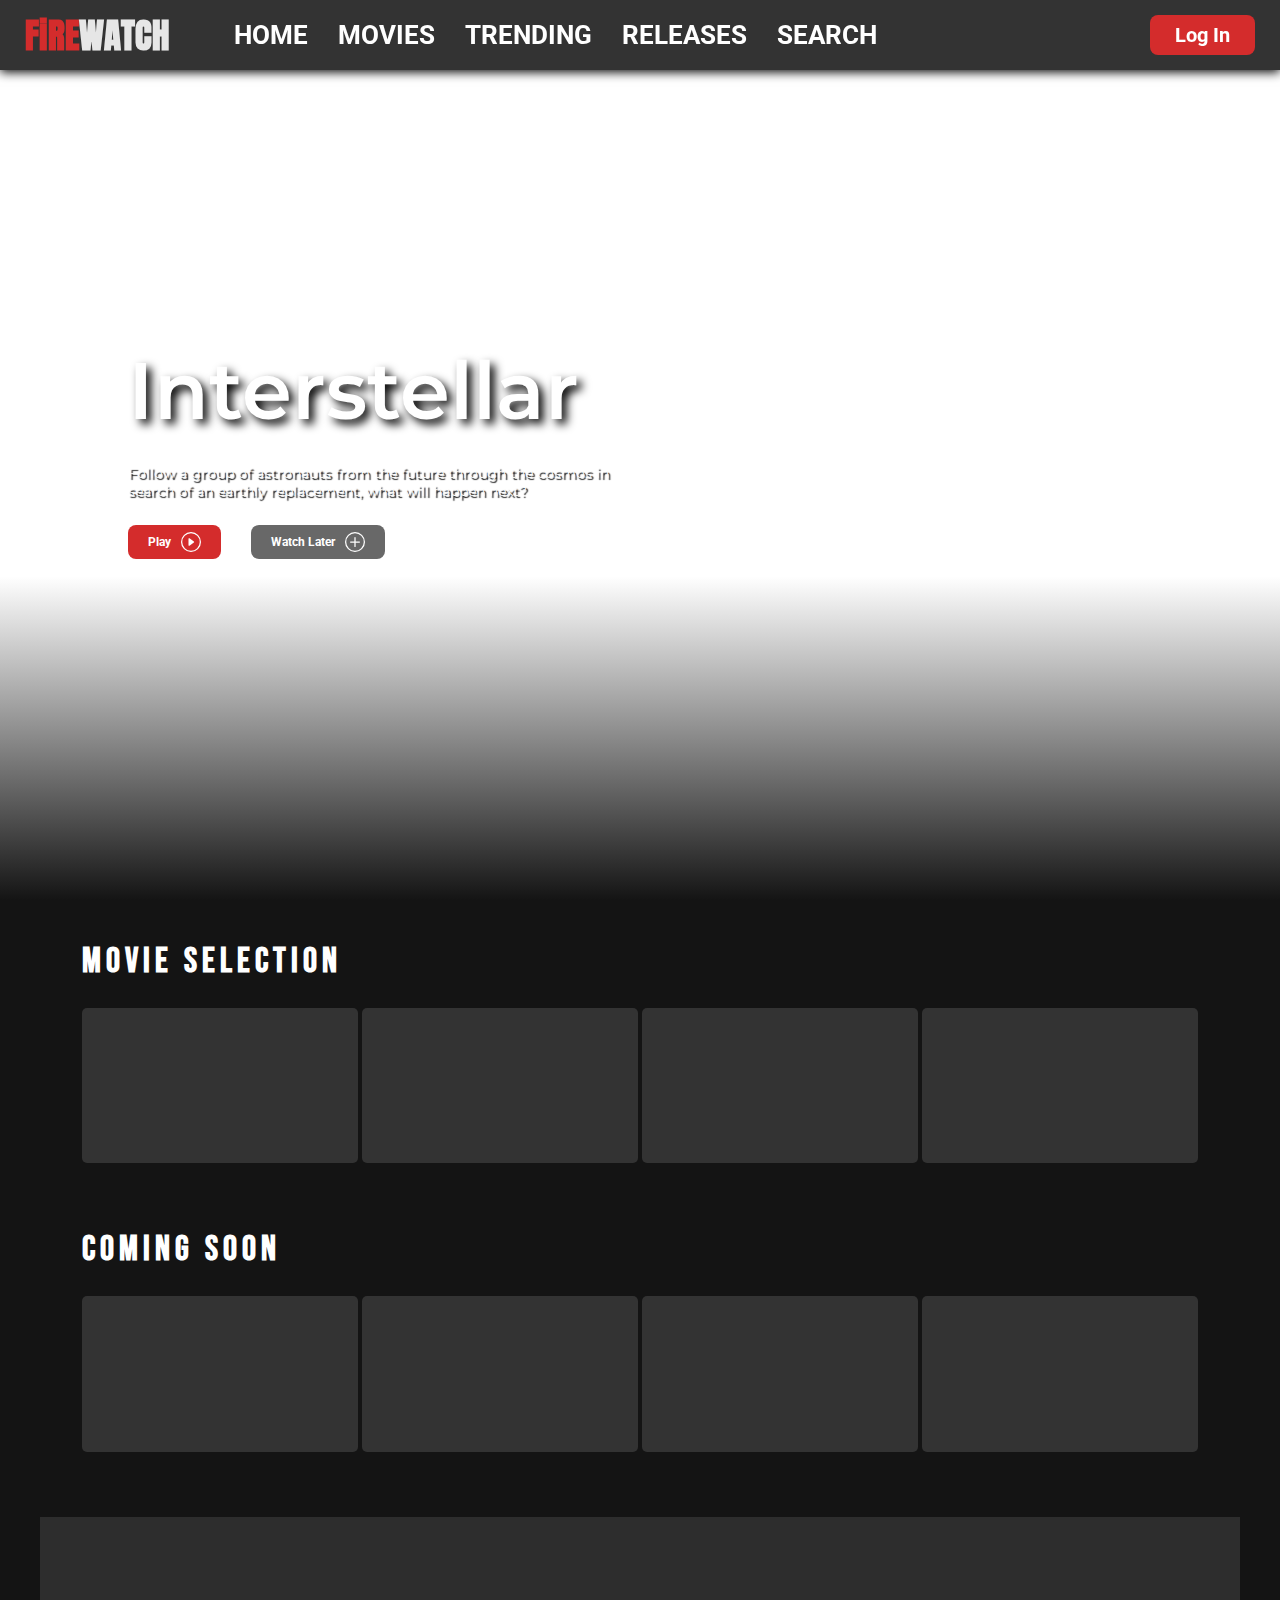
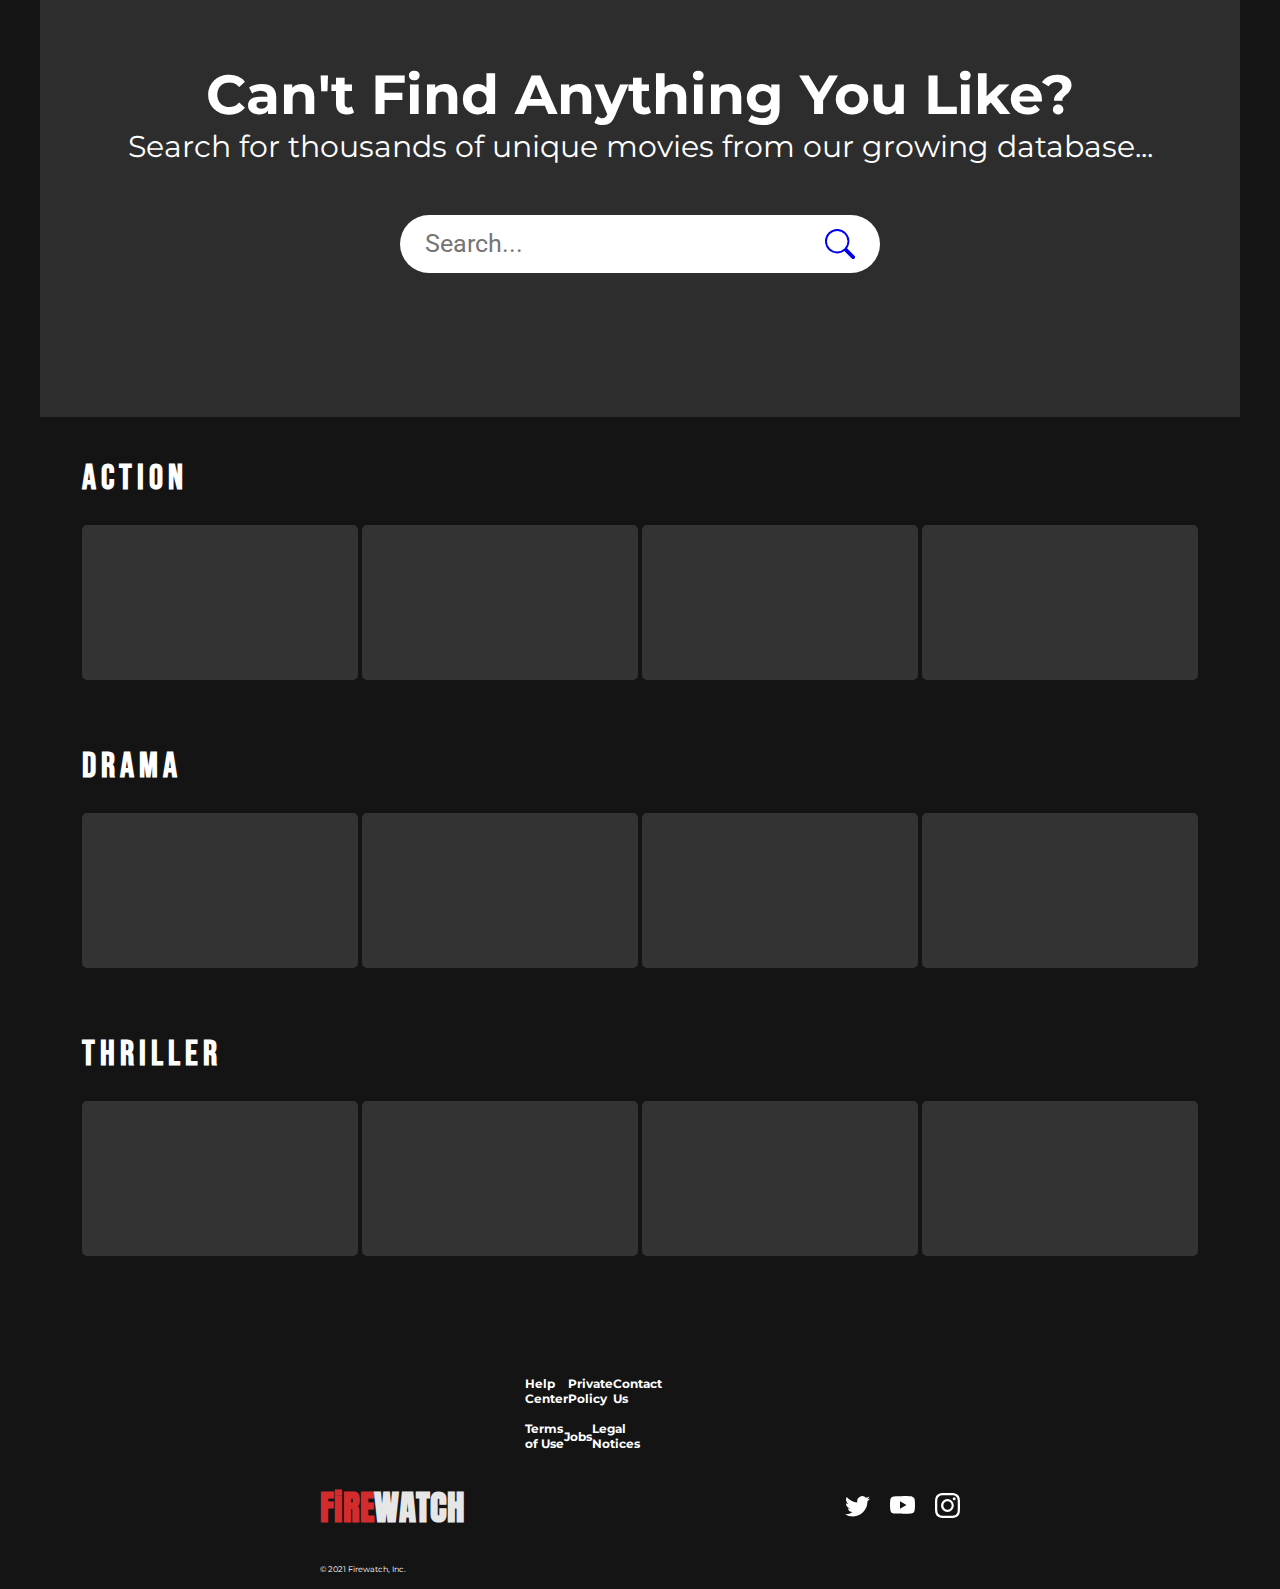
==== index.html @ 59355acb "Add files via upload" ====
<!DOCTYPE html>
<html lang="en">
<head>
    <meta charset="UTF-8">
    <meta name="viewport" content="width=device-width, initial-scale=1.0">
    <title>Document</title>
    <link rel="stylesheet" href="style.css">
    
    
</head>
<body onload="AddCarouselButtons(); CheckSizeAttributes(); AddCards(); MakeJumbotron(); CheckCards(); ResizeHeader();" onscroll="ScrollFunction();" onresize="CheckSizeAttributes(); CheckCards(); MakeJumbotron(); ResizeHeader();">
    <div class="content">
        <div class="header">
            <div class="brand">
                <h1 class="red">FiRE</h1>
                <h1 class="white">WATCH</h1>
            </div>
            <div class="main-nav">
                <a href="/" class="button-container">
                    <h2>HOME</h2>
                </a>
                <a onclick="SmoothScroll('movies');" class="button-container">
                    <h2>MOVIES</h2>
                </a>
                <a onclick="SmoothScroll('trending');" class="button-container">
                    <h2>TRENDING</h2>
                </a>
                <a onclick="SmoothScroll('releases');" class="button-container">
                    <h2>RELEASES</h2>
                </a>
                <a onclick="SmoothScroll('search');" class="button-container">
                    <h2>SEARCH</h2>
                </a>
            </div>
            <div class="right-nav">
                <div class="button-container login">
                    <a href="login.html">
                        <h2>Log In</h2>
                    
                </div>
            </div>
        </div>
        <div class="top">
            <div class="image-container">
                <div class="left-side">
                    <h1>Interstellar</h1>
                    <p>Follow a group of astronauts from the future through the cosmos in search of an earthly replacement, what will happen next?</p>
                    <div class="button-section">
                        <div class="watch">
                            <h3>Play</h3>
                            <svg fill="currentColor" viewBox="0 0 16 16">
                                <path d="M8 15A7 7 0 1 1 8 1a7 7 0 0 1 0 14zm0 1A8 8 0 1 0 8 0a8 8 0 0 0 0 16z" />
                                <path d="M6.271 5.055a.5.5 0 0 1 .52.038l3.5 2.5a.5.5 0 0 1 0 .814l-3.5 2.5A.5.5 0 0 1 6 10.5v-5a.5.5 0 0 1 .271-.445z" />
                            </svg>
                        </div>
                        <div class="queue" onclick="ToggleWatchLater('Interstellar');">
                            <h3>Watch Later</h3>
                            <svg fill="currentColor" viewBox="0 0 16 16">
                                <path d="M8 15A7 7 0 1 1 8 1a7 7 0 0 1 0 14zm0 1A8 8 0 1 0 8 0a8 8 0 0 0 0 16z" />
                                <path d="M8 4a.5.5 0 0 1 .5.5v3h3a.5.5 0 0 1 0 1h-3v3a.5.5 0 0 1-1 0v-3h-3a.5.5 0 0 1 0-1h3v-3A.5.5 0 0 1 8 4z" />
                            </svg>
                        </div>
                    </div>
                </div>
            </div>
        </div>
        <div class="mid">
            <div class="content-area" id="trending">
                <h2 class="content-title">MOVIE SELECTION</h2>
                <div class="card-carousel">

                </div>
            </div>
            <div class="content-area" id="releases">
                <h2 class="content-title">COMING SOON</h2>
                <div class="card-carousel">

                </div>
            </div>
            <div class="search-area" id="search">
                <div class="search-area-content">
                    <h2>Can't Find Anything You Like?</h2>
                    <p>Search for thousands of unique movies from our growing database...</p>
                    <div class="input-area">
                        <input type="text" placeholder="Search..." />
                        <svg fill="currentColor" viewBox="0 0 16 16">
                            <path d="M11.742 10.344a6.5 6.5 0 1 0-1.397 1.398h-.001c.03.04.062.078.098.115l3.85 3.85a1 1 0 0 0 1.415-1.414l-3.85-3.85a1.007 1.007 0 0 0-.115-.1zM12 6.5a5.5 5.5 0 1 1-11 0 5.5 5.5 0 0 1 11 0z" />
                        </svg>
                    </div>
                </div>
            </div>
            <div class="content-area" id="movies">
                <h2 class="content-title">ACTION</h2>
                <div class="card-carousel">

                </div>
            </div>
            <div class="content-area">
                <h2 class="content-title">DRAMA</h2>
                <div class="card-carousel">

                </div>
            </div>
            <div class="content-area">
                <h2 class="content-title">THRILLER</h2>
                <div class="card-carousel">

                </div>
            </div>
        </div>
        <div class="bottom">
            <div class="btn-row">
                <h4>Help Center</h4>
                <h4>Private Policy</h4>
                <h4>Contact Us</h4>
            </div>
            <div class="btn-row">
                <h4>Terms of Use</h4>
                <h4>Jobs</h4>
                <h4>Legal Notices</h4>
            </div>
            <div class="btn-row">
                <div class="brand">
                    <h1 class="red">FiRE</h1>
                    <h1 class="white">WATCH</h1>
                </div>
                <div class="socials">
                    <a href=""><svg fill="currentColor" viewBox="0 0 16 16">
                            <path d="M5.026 15c6.038 0 9.341-5.003 9.341-9.334 0-.14 0-.282-.006-.422A6.685 6.685 0 0 0 16 3.542a6.658 6.658 0 0 1-1.889.518 3.301 3.301 0 0 0 1.447-1.817 6.533 6.533 0 0 1-2.087.793A3.286 3.286 0 0 0 7.875 6.03a9.325 9.325 0 0 1-6.767-3.429 3.289 3.289 0 0 0 1.018 4.382A3.323 3.323 0 0 1 .64 6.575v.045a3.288 3.288 0 0 0 2.632 3.218 3.203 3.203 0 0 1-.865.115 3.23 3.23 0 0 1-.614-.057 3.283 3.283 0 0 0 3.067 2.277A6.588 6.588 0 0 1 .78 13.58a6.32 6.32 0 0 1-.78-.045A9.344 9.344 0 0 0 5.026 15z" />
                        </svg></a>
                    <a href="">
                        <svg fill="currentColor" viewBox="0 0 16 16">
                            <path d="M8.051 1.999h.089c.822.003 4.987.033 6.11.335a2.01 2.01 0 0 1 1.415 1.42c.101.38.172.883.22 1.402l.01.104.022.26.008.104c.065.914.073 1.77.074 1.957v.075c-.001.194-.01 1.108-.082 2.06l-.008.105-.009.104c-.05.572-.124 1.14-.235 1.558a2.007 2.007 0 0 1-1.415 1.42c-1.16.312-5.569.334-6.18.335h-.142c-.309 0-1.587-.006-2.927-.052l-.17-.006-.087-.004-.171-.007-.171-.007c-1.11-.049-2.167-.128-2.654-.26a2.007 2.007 0 0 1-1.415-1.419c-.111-.417-.185-.986-.235-1.558L.09 9.82l-.008-.104A31.4 31.4 0 0 1 0 7.68v-.123c.002-.215.01-.958.064-1.778l.007-.103.003-.052.008-.104.022-.26.01-.104c.048-.519.119-1.023.22-1.402a2.007 2.007 0 0 1 1.415-1.42c.487-.13 1.544-.21 2.654-.26l.17-.007.172-.006.086-.003.171-.007A99.788 99.788 0 0 1 7.858 2h.193zM6.4 5.209v4.818l4.157-2.408L6.4 5.209z" />
                        </svg>
                    </a>
                    <a href="">
                        <svg fill="currentColor" viewBox="0 0 16 16">
                            <path d="M8 0C5.829 0 5.556.01 4.703.048 3.85.088 3.269.222 2.76.42a3.917 3.917 0 0 0-1.417.923A3.927 3.927 0 0 0 .42 2.76C.222 3.268.087 3.85.048 4.7.01 5.555 0 5.827 0 8.001c0 2.172.01 2.444.048 3.297.04.852.174 1.433.372 1.942.205.526.478.972.923 1.417.444.445.89.719 1.416.923.51.198 1.09.333 1.942.372C5.555 15.99 5.827 16 8 16s2.444-.01 3.298-.048c.851-.04 1.434-.174 1.943-.372a3.916 3.916 0 0 0 1.416-.923c.445-.445.718-.891.923-1.417.197-.509.332-1.09.372-1.942C15.99 10.445 16 10.173 16 8s-.01-2.445-.048-3.299c-.04-.851-.175-1.433-.372-1.941a3.926 3.926 0 0 0-.923-1.417A3.911 3.911 0 0 0 13.24.42c-.51-.198-1.092-.333-1.943-.372C10.443.01 10.172 0 7.998 0h.003zm-.717 1.442h.718c2.136 0 2.389.007 3.232.046.78.035 1.204.166 1.486.275.373.145.64.319.92.599.28.28.453.546.598.92.11.281.24.705.275 1.485.039.843.047 1.096.047 3.231s-.008 2.389-.047 3.232c-.035.78-.166 1.203-.275 1.485a2.47 2.47 0 0 1-.599.919c-.28.28-.546.453-.92.598-.28.11-.704.24-1.485.276-.843.038-1.096.047-3.232.047s-2.39-.009-3.233-.047c-.78-.036-1.203-.166-1.485-.276a2.478 2.478 0 0 1-.92-.598 2.48 2.48 0 0 1-.6-.92c-.109-.281-.24-.705-.275-1.485-.038-.843-.046-1.096-.046-3.233 0-2.136.008-2.388.046-3.231.036-.78.166-1.204.276-1.486.145-.373.319-.64.599-.92.28-.28.546-.453.92-.598.282-.11.705-.24 1.485-.276.738-.034 1.024-.044 2.515-.045v.002zm4.988 1.328a.96.96 0 1 0 0 1.92.96.96 0 0 0 0-1.92zm-4.27 1.122a4.109 4.109 0 1 0 0 8.217 4.109 4.109 0 0 0 0-8.217zm0 1.441a2.667 2.667 0 1 1 0 5.334 2.667 2.667 0 0 1 0-5.334z" />
                        </svg>
                    </a>
                </div>
            </div>
            <div class="btn-row">
                <p>© 2021 Firewatch, Inc.</p>
            </div>
        </div>
    </div>

    <div class="watch-later-modal">
        <h3>Added <a href="#" class="movie"></a> to your <a href="#" class="playlist">WATCH LATER</a> playlist!</h3>
        <div class="side-buttons">
            <svg fill="currentColor" viewBox="0 0 16 16" onclick="alert('Removed item from the Watch Later playlist'); ToggleWatchLater('', false);">
                <path fill-rule="evenodd" d="M8 3a5 5 0 1 1-4.546 2.914.5.5 0 0 0-.908-.417A6 6 0 1 0 8 2v1z" />
                <path d="M8 4.466V.534a.25.25 0 0 0-.41-.192L5.23 2.308a.25.25 0 0 0 0 .384l2.36 1.966A.25.25 0 0 0 8 4.466z" />
            </svg>
            <svg fill="currentColor" viewBox="0 0 16 16" onclick="ToggleWatchLater('', false);">
                <path d="M4.646 4.646a.5.5 0 0 1 .708 0L8 7.293l2.646-2.647a.5.5 0 0 1 .708.708L8.707 8l2.647 2.646a.5.5 0 0 1-.708.708L8 8.707l-2.646 2.647a.5.5 0 0 1-.708-.708L7.293 8 4.646 5.354a.5.5 0 0 1 0-.708z" />
            </svg>

        </div>
    </div>
    <script src="app.js"></script>
</body>
</html>
---- style.css ----
@import url("https://fonts.googleapis.com/css2?family=Montserrat:wght@200;400;600&family=Roboto&display=swap");
@import url("https://fonts.googleapis.com/css2?family=Anton&family=Bebas+Neue&display=swap");

:root {
    --blue: rgba(35, 73, 189, 1);
    --blue-selected: rgba(30, 73, 210, 0.8);
    --grey: rgba(104, 104, 104, 1);
    --grey-selected: rgb(162, 159, 159);
    --red: rgba(212, 44, 44, 1);
    --red-selected: rgba(170, 35, 35, 0.9);
    --card-scale: 5;
}

html,
body {
    margin: 0;
    padding: 0;
    width: 100%;
}

h1,
h3,
h2,
h5,
h4,
p {
    margin: 0px;
}

a {
    text-decoration: none;
}

.content {
    margin: 0;
    padding: 0;
    width: 100%;
    height: 100%;
    display: flex;
    flex-direction: column;
    overflow-y: auto;
}

.red {
    color: var(--red);
}

.white {
    color: rgba(230, 230, 230, 1);
}

/* HEADER */
.header {
    width: 100%;
    position: fixed;
    height: 70px;
    background-color: transparent;
    display: flex;
    align-items: center;
    z-index: 10;
    transition: background-color 0.3s;
}

.header-change {
    flex-direction: column;
    justify-content: center;
}

.header-top {
    display: flex;
    align-items: center;
    width: 100%;
}

.header-bottom {
    display: flex;
    align-items: center;
    flex-direction: column;
    width: 100%;
}

.header-bottom .main-nav {
    flex-direction: column;
    margin-left: 0px;
    margin-bottom: 20px;
}

.header-bottom .main-nav h3 {
    margin-bottom: 10px;
}

.header-bottom .right-nav {
    margin: 0 auto !important;
}

.header:hover {
    background-color: rgba(51, 51, 51, 1);
    box-shadow: 0px 2px 10px black;
    transition: background-color 0.3s;
}

.header-active {
    background-color: rgba(51, 51, 51, 1);
    box-shadow: 0px 2px 10px black;
    transition: background-color 0.3s;
}

.header .brand {
    margin-left: 25px;
    display: flex;
}

.header .brand h1 {
    font-family: "Anton", sans-serif;
    font-size: 35px;
}

.main-nav {
    height: 100%;
    display: flex;
    align-items: center;
    margin-left: 50px;
}

.main-nav .button-container {
    height: calc(100% - 10px);
    margin-top: 5px;
    padding: 0px 15px;
    display: flex;
    align-items: center;
    justify-content: center;
    border-bottom: 5px solid transparent;
    border-bottom-color: transparent;
    transition: border-bottom-color 0.3s;
}

.main-nav .button-container:hover {
    cursor: pointer;
    border-bottom-color: var(--red);
    transition: border-bottom-color 0.3s;
}

.main-nav .button-container h2 {
    font-family: "Roboto", sans-serif;
    font-size: 26px;
    color: white;
}

.header .right-nav {
    margin-left: auto;
    display: flex;
    align-items: center;
    margin-right: 25px;
}

.right-nav .button-container {
    display: flex;
    justify-content: center;
    align-items: center;
    padding: 8px 25px;
    border-radius: 8px;
}

.login {
    background-color: var(--red);
}

.login:hover {
    background-color: var(--red-selected);
    cursor: pointer;
}

.right-nav .button-container h2 {
    font-family: "Roboto", sans-serif;
    font-size: 20px;
    color: white;
}

.hamburger {
    margin-left: auto;
    margin-right: 25px;
}

.hamburger:hover svg {
    cursor: pointer;
    background-color: rgba(255, 255, 255, 0.8);
}

.hamburger svg {
    width: 30px;
    height: 30px;
    min-width: 30px;
    padding: 8px;
    border-radius: 12px;
    background-color: white;
    color: black;
}
/* END HEADER */

/* TOP SECTION */
.top {
    width: 100%;
    min-height: 250px;
    display: flex;
    align-items: center;
    background-image: url("//external-content.duckduckgo.com/iu/?u=https%3A%2F%2Fhdwallpaperim.com%2Fwp-content%2Fuploads%2F2017%2F08%2F24%2F107270-Interstellar_movie.jpg&f=1&nofb=1");
    background-repeat: no-repeat;
    background-size: cover;
}

.top .image-container {
    width: 100%;
    height: 100%;
    display: flex;
    align-items: center;
    background: rgb(20, 20, 20);
    background: linear-gradient(
        0deg,
        rgba(20, 20, 20, 1) 0%,
        rgba(255, 255, 255, 0) 36%
    );
}

@-webkit-keyframes fadeIn {
    0% {
        opacity: 0;
    }
    100% {
        opacity: 1;
    }
}

@keyframes fadeIn {
    0% {
        opacity: 0;
    }
    100% {
        opacity: 1;
    }
}

@-webkit-keyframes fadeOut {
    0% {
        opacity: 1;
    }
    100% {
        opacity: 0;
    }
}

@keyframes fadeOut {
    0% {
        opacity: 1;
    }
    100% {
        opacity: 0;
    }
}

.fadeIn {
    -webkit-animation-name: fadeIn;
    animation-name: fadeIn;
}

.fadeOut {
    -webkit-animation-name: fadeOut;
    animation-name: fadeOut;
}

.top .left-side {
    width: 40%;
    height: 80%;
    padding-left: 10%;
    display: flex;
    flex-direction: column;
    justify-content: center;
}

.top h1 {
    margin: 0px;
    font-family: "Montserrat", sans-serif;
    font-weight: 600;
    font-size: 95px;
    color: white;
    text-shadow: 5px 5px 10px black;
}

.top p {
    margin: 0px;
    font-family: "Montserrat", sans-serif;
    font-weight: 400;
    font-size: 20px;
    color: white;
    text-shadow: 2px 2px 1px black;
    padding: 25px 0px;
}

.top h3 {
    display: flex;
    align-items: center;
}

.button-section {
    width: 100%;
    display: flex;
    font-family: "Roboto", sans-serif;
}

.button-section svg {
    width: 25px;
    height: 25px;
    min-width: 25px;
    padding-left: 10px;
}

.top .watch,
.top .queue {
    padding: 10px 25px;
    border-radius: 8px;
}

.watch {
    color: white;
    display: flex;
    background-color: var(--red);
}

.queue {
    color: white;
    display: flex;
    background-color: var(--grey);
    margin-left: 30px;
}

.watch:hover {
    background-color: var(--red-selected);
    cursor: pointer;
}

.queue:hover {
    background-color: var(--grey-selected);
    cursor: pointer;
}
/* END TOP SECTION*/

/* MID SECTION */
.mid {
    display: flex;
    flex-direction: column;
    background-color: #141414;
    padding: 40px;
}

.mid .content-area {
    width: 100%;
    display: flex;
    flex-direction: column;
    margin-bottom: 40px;
}

.content-area .content-title {
    font-family: "Bebas Neue", cursive;
    color: white;
    font-size: 35px;
    letter-spacing: 5px;
    padding-left: 40px;
}

.card-carousel {
    width: 100%;
    margin: 25px 0px;
    display: flex;
}

.card-carousel:hover svg {
    color: white;
    transition: color 0.3s;
}

.carousel-btn {
    display: flex;
    align-items: center;
    justify-content: center;
    color: white;
}

.carousel-btn svg {
    width: 40px;
    height: 40px;
    color: transparent;
    transition: color 0.3s;
}

.carousel-btn svg:hover {
    color: lightgrey;
    cursor: pointer;
}

.card {
    background-size: cover;
    transform: scale(1);
    transition: transform 0.2s;
    border-radius: 5px;
}

.card h4 {
    font-family: "Roboto", sans-serif;
    font-size: 20px;
    color: white;
    text-shadow: 1px 1px 3px black;
}

.card p {
    font-family: "Roboto", sans-serif;
    font-size: 14px;
    color: white;
    text-shadow: 1px 1px 1px black;
    text-overflow: ellipsis;
}

.card h3 {
    font-family: "Roboto", sans-serif;
    font-size: 14px;
    color: white;
}

.card svg {
    width: 25px;
    height: 25px;
    min-width: 25px;
}

.card:hover {
    transform: scale(1.3);
    transition: transform 0.5s;
    z-index: 1;
}

.movie-desc {
    position: fixed;
    left: 0;
    top: 0;
    width: 100%;
    height: calc(100% - 100px);
    background-color: rgba(0, 0, 0, 0.5);
    display: flex;
    vertical-align: center;
    justify-content: center;
    z-index: 10;

    padding: 50px 0px;
}

.modal-content {
    width: 100%;
    max-width: 1000px;
    height: auto;
    display: flex;
    flex-direction: column;
    background-color: rgba(51, 51, 51, 1);
}

.desc-image {
    width: 100%;
    background-repeat: no-repeat;
    background-size: cover;
}

.desc-image div {
    width: 100%;
    height: 100%;
    background: rgb(51, 51, 51);
    background: linear-gradient(
        0deg,
        rgba(51, 51, 51, 1) 0%,
        rgba(255, 255, 255, 0) 36%
    );
}

.close-btn {
    background-color: #333;
    border-radius: 50px;
    position: relative;
    z-index: 11;
}

.close-btn svg {
    position: absolute;
    top: 0px;
    right: 0px;
    margin-top: 15px;
    margin-right: 15px;
    width: 30px;
    min-width: 30px;
    height: 30px;
    min-height: 30px;
    padding: 8px;
    border-radius: 50px;
    background-color: #333;
    color: white;
    cursor: pointer;
}

.close-btn svg:hover {
    transform: scale(1.15);
}

.desc-top {
    display: flex;
    flex-direction: column;
    width: calc(100% - 50px);
    padding: 0px 25px;
    margin-top: 25px;
}

.desc-top h1 {
    font-family: "Bebas Neue", cursive;
    font-size: 50px;
    color: white;
    border-bottom: 5px solid var(--red);
}

.desc-top .button-selection {
    display: flex;
    width: 100%;
    margin-top: 15px;
}

.desc-top .button-selection div {
    padding: 10px 25px;
}

.desc-top h3 {
    font-family: "Roboto", sans-serif;
}

.desc-top svg {
    width: 25px;
    height: 25px;
    margin-left: 15px;
}

.desc-mid {
    width: calc(100% - 50px);
    margin-top: 50px;
    padding: 0px 25px;
}

.desc-mid p {
    font-size: 30px;
    font-family: "Roboto", sans-serif;
    color: white;
}

.desc-bottom {
    width: 100%;
    display: flex;
    flex-direction: column;
    width: calc(100% - 50px);
    margin-top: 50px;
    padding: 0px 25px;
}

.desc-bottom .cast {
    width: 100%;
    display: flex;
}

.cast-card {
    height: auto;
    background-size: cover;
    background-repeat: no-repeat;
}

.overlay {
    height: 100%;
    width: calc(100% - 30px);
    display: flex;
    flex-direction: column;
    position: relative;
    justify-content: end;
    padding: 0px 15px;
    text-overflow: ellipsis;
    display: none;
    border-radius: 5px;
}

.overlay .button-container {
    width: 100%;
    display: flex;
    margin-bottom: 15px;
    margin-top: 15px;
}

.overlay .button-container svg {
    width: 15px;
    height: 15px;
    min-width: 15px;
    padding: 2px;
}

.card .queue,
.card .star {
    margin-left: 8px;
    padding: 7px;
    border-radius: 50px;
    background-color: #333;
    color: white;
    border: 2px solid #878585;
}

.card .watch {
    padding: 7px;
    border-radius: 50px;
    border: 2px solid var(--red);
}

.card .queue:hover,
.card .star:hover {
    background-color: #616161;
}

.card:hover .overlay {
    display: flex;
    background-image: linear-gradient(
        to right,
        rgba(51, 51, 51, 0.95),
        rgba(255, 255, 255, 0.01)
    );
}

.overlay p {
    color: #bdbdbd;
}

.mid .search-area {
    width: 100%;
    display: flex;
    flex-direction: column;
    margin-bottom: 40px;
    height: 500px;
    background-image: url("//external-content.duckduckgo.com/iu/?u=https%3A%2F%2Fi0.wp.com%2Fwww.trenovision.com%2Fwp-content%2Fuploads%2F2019%2F10%2F553ada2b9135a3ccdfaaaf31346403dd.png%3Fresize%3D730%252C418%26ssl%3D1&f=1&nofb=1");
    background-size: cover;
    background-repeat: no-repeat;
}

.search-area .search-area-content {
    width: 100%;
    height: 100%;
    background-color: rgba(51, 51, 51, 0.8);
    display: flex;
    justify-content: center;
    align-items: center;
    flex-direction: column;
}

.search-area h2 {
    font-family: "Montserrat", sans-serif;
    color: white;
    font-size: 55px;
}

.search-area p {
    font-family: "Montserrat", sans-serif;
    color: white;
    font-size: 30px;
}

.search-area input {
    border: none;
    background-color: transparent;
    width: 100%;
    height: 50px;
    padding: 4px 25px;
    font-family: "Roboto", sans-serif;
    font-size: 25px;
}

.search-area svg {
    width: 30px;
    height: 30px;
    min-width: 30px;
    padding: 5px 25px;
    margin-left: auto;
}

.search-area .input-area {
    width: 40%;
    display: flex;
    align-items: center;
    background-color: white;
    border-radius: 50px;
    margin-top: 50px;
}
/* END MID SECTION */
/* FOOTER */
.bottom {
    width: 100%;
    display: flex;
    flex-direction: column;
    min-height: 100px;
    background-color: #141414;
    justify-content: center;
    align-items: center;
}

.bottom .btn-row {
    width: 50%;
    margin: 15px 0px;
    display: flex;
    align-items: center;
    justify-content: space-between;
}

.bottom .btn-row h4 {
    color: white;
    font-family: "Montserrat", sans-serif;
    font-size: 12px;
}

.bottom .btn-row h4:hover {
    text-decoration: underline;
    cursor: pointer;
}

.bottom .brand {
    display: flex;
}

.bottom .brand h1 {
    font-family: "Anton", sans-serif;
    font-size: 35px;
}

.bottom .socials {
    display: flex;
    justify-content: end;
    align-items: center;
}

.socials a svg {
    width: 25px;
    height: 25px;
    max-width: 25px;
    color: white;
    padding-left: 20px;
}

.btn-row p {
    color: white;
    font-family: "Montserrat", sans-serif;
    font-size: 8px;
}
/* END FOOTER */

/* MODAL */

.watch-later-modal {
    position: fixed;
    bottom: 0px;
    left: 0px;
    z-index: 11;
    background-color: #333;
    margin-bottom: 15px;
    margin-left: 15px;
    display: flex;
    padding: 20px;
    border-radius: 9px;
    align-items: center;
    display: none;
    box-shadow: 3px 3px 8px black;
}

.watch-later-modal h3 {
    font-family: "Roboto", sans-serif;
    font-size: 20px;
    color: white;
}

.watch-later-modal .side-buttons {
    display: flex;
    align-items: center;
    justify-content: center;
}

.watch-later-modal .side-buttons svg {
    width: 35px;
    min-width: 35px;
    height: 35px;
    min-height: 35px;
    color: white;
    background-color: rgba(255, 255, 255, 0.1);
    padding: 6px;
    border-radius: 50px;
    margin-left: 20px;
}

.side-buttons svg:hover {
    background-color: #141414;
    transition: background-color 0.3s;
    cursor: pointer;
}

.watch-later-modal h3 .playlist {
    color: var(--red);
}

.watch-later-modal h3 .movie {
    color: var(--red);
}

/* END MODAL */

@media screen and (max-width: 1660px) {
    .top p {
        font-size: 16px;
    }
}

@media screen and (max-width: 1430px) {
    .card h4 {
        font-size: 16px;
    }

    .card p {
        font-size: 11px;
    }

    .overlay {
        width: calc(100% - 20px);
        padding: 0px 10px;
    }

    .overlay .button-container {
        margin-bottom: 10px;
        margin-top: 10px;
    }

    .modal-content {
        max-width: 800px;
    }
}

@media screen and (max-width: 1330px) {
    .top h1 {
        font-size: 80px;
    }

    .top p {
        font-size: 14px;
    }

    .top h3 {
        font-size: 12px;
    }

    .top svg {
        width: 20px;
        height: 20px;
        min-width: 20px;
    }

    .top .watch,
    .top .queue {
        padding: 7px 20px;
    }
}

@media screen and (max-width: 1230px) {
    .main-nav .button-container h2 {
        font-size: 20px;
    }

    .right-nav .button-container h2 {
        font-size: 16px;
    }

    .carousel-btn svg {
        width: 30px;
        height: 30px;
    }

    .card svg {
        width: 20px;
        height: 20px;
        min-width: 20px;
    }

    .content-area .content-title {
        padding-left: 30px;
    }

    .search-area-content h2 {
        font-size: 40px;
    }

    .search-area-content p {
        font-size: 20px;
    }
}

@media screen and (max-width: 1180px) {
    .top .left-side {
        padding-left: 6%;
        width: 45%;
    }

    .search-area-content .input-area {
        width: 50%;
        margin-top: 40px;
    }

    .mid .search-area {
        height: 400px;
    }

    .search-area input {
        font-size: 18px;
    }

    .search-area svg {
        width: 20px;
        height: 20px;
        min-width: 20px;
    }

    .modal-content {
        max-width: 700px;
    }
}

@media screen and (max-width: 1045px) {
    .top h1 {
        font-size: 65px;
    }

    .top p {
        font-size: 12px;
    }

    .content-area .content-title {
        font-size: 28px;
    }

    .mid {
        padding: 30px;
    }

    .search-area-content .input-area input {
        height: 40px;
    }

    .search-area-content h2 {
        font-size: 30px;
    }
    .search-area-content p {
        font-size: 16px;
    }

    .mid .search-area {
        height: 350px;
    }
}

@media screen and (max-width: 950px) {
    .header .brand h1 {
        font-size: 30px;
    }

    .main-nav .button-container h2 {
        font-size: 16px;
    }

    .right-nav .button-container h2 {
        font-size: 12px;
    }

    .main-nav {
        margin-left: 30px;
    }

    .movie-desc {
        padding: 0px;
        height: 100%;
    }

    .modal-content {
        max-width: 100%;
    }
}

@media screen and (max-width: 815px) {
    .header {
        min-height: 70px;
        height: auto;
    }
}

@media screen and (max-width: 737px) {
    .carousel-btn {
        display: none;
    }

    .card {
        display: flex !important;
        overflow-y: visible;
    }

    .card:hover {
        position: relative;
        margin: 0px 30px !important;
    }

    .card-carousel {
        overflow-x: scroll;
        overflow-y: visible;
        align-items: center;
    }

    .card svg {
        width: 10px;
        height: 10px;
        min-width: 10px;
    }

    .search-area .input-area {
        width: 70%;
    }

    .mid .search-area {
        height: 250px;
    }

    .content-area .content-title {
        padding-left: 0px;
    }

    .bottom .btn-row {
        width: 95%;
    }

    .desc-top h3 {
        font-size: 16px;
    }

    .desc-top svg {
        width: 20px;
        height: 20px;
    }

    .desc-mid p {
        font-size: 25px;
    }
}

@media screen and (max-width: 730px) {
    .carousel-btn svg {
        width: 20px;
        height: 20px;
    }

    .card-carousel {
        margin: 10px 0px;
    }
}

@media screen and (max-width: 710px) {
    .card h4 {
        font-size: 13px;
    }

    .card p {
        font-size: 8px;
    }

    .overlay {
        width: calc(100% - 16px);
        padding: 0px 8px;
    }

    .overlay .button-container {
        margin-bottom: 8px;
        margin-top: 8px;
    }

    .card .queue {
        margin-left: 8px;
    }

    .card .queue,
    .card .watch,
    .card .star {
        padding: 4px;
    }

    .search-area-content h2 {
        font-size: 25px;
    }
    .search-area-content p {
        font-size: 12px;
    }
}

@media screen and (max-width: 610px) {
    .card svg {
        width: 8px;
        height: 8px;
        min-width: 8px;
    }

    .top h1 {
        font-size: 50px;
    }

    .top p {
        font-size: 10px;
        padding: 15px 0px;
    }

    .top .left-side {
        width: 80%;
    }

    .mid {
        padding: 20px;
    }
}

@media screen and (max-width: 545px) {
    .card h4 {
        font-size: 10px;
    }

    .card p {
        font-size: 6px;
    }

    .search-area-content h2 {
        text-align: center;
        font-size: 24px;
    }
    .search-area-content p {
        text-align: center;
        width: 90%;
        font-size: 12px;
    }

    .desc-top h3 {
        font-size: 14px;
    }

    .desc-top svg {
        width: 18px;
        height: 18px;
    }

    .desc-mid p {
        font-size: 20px;
    }
}

@media screen and (max-width: 460px) {
    .btn-row {
        flex-direction: column;
    }

    .socials svg {
        padding: 0px 10px;
    }
}
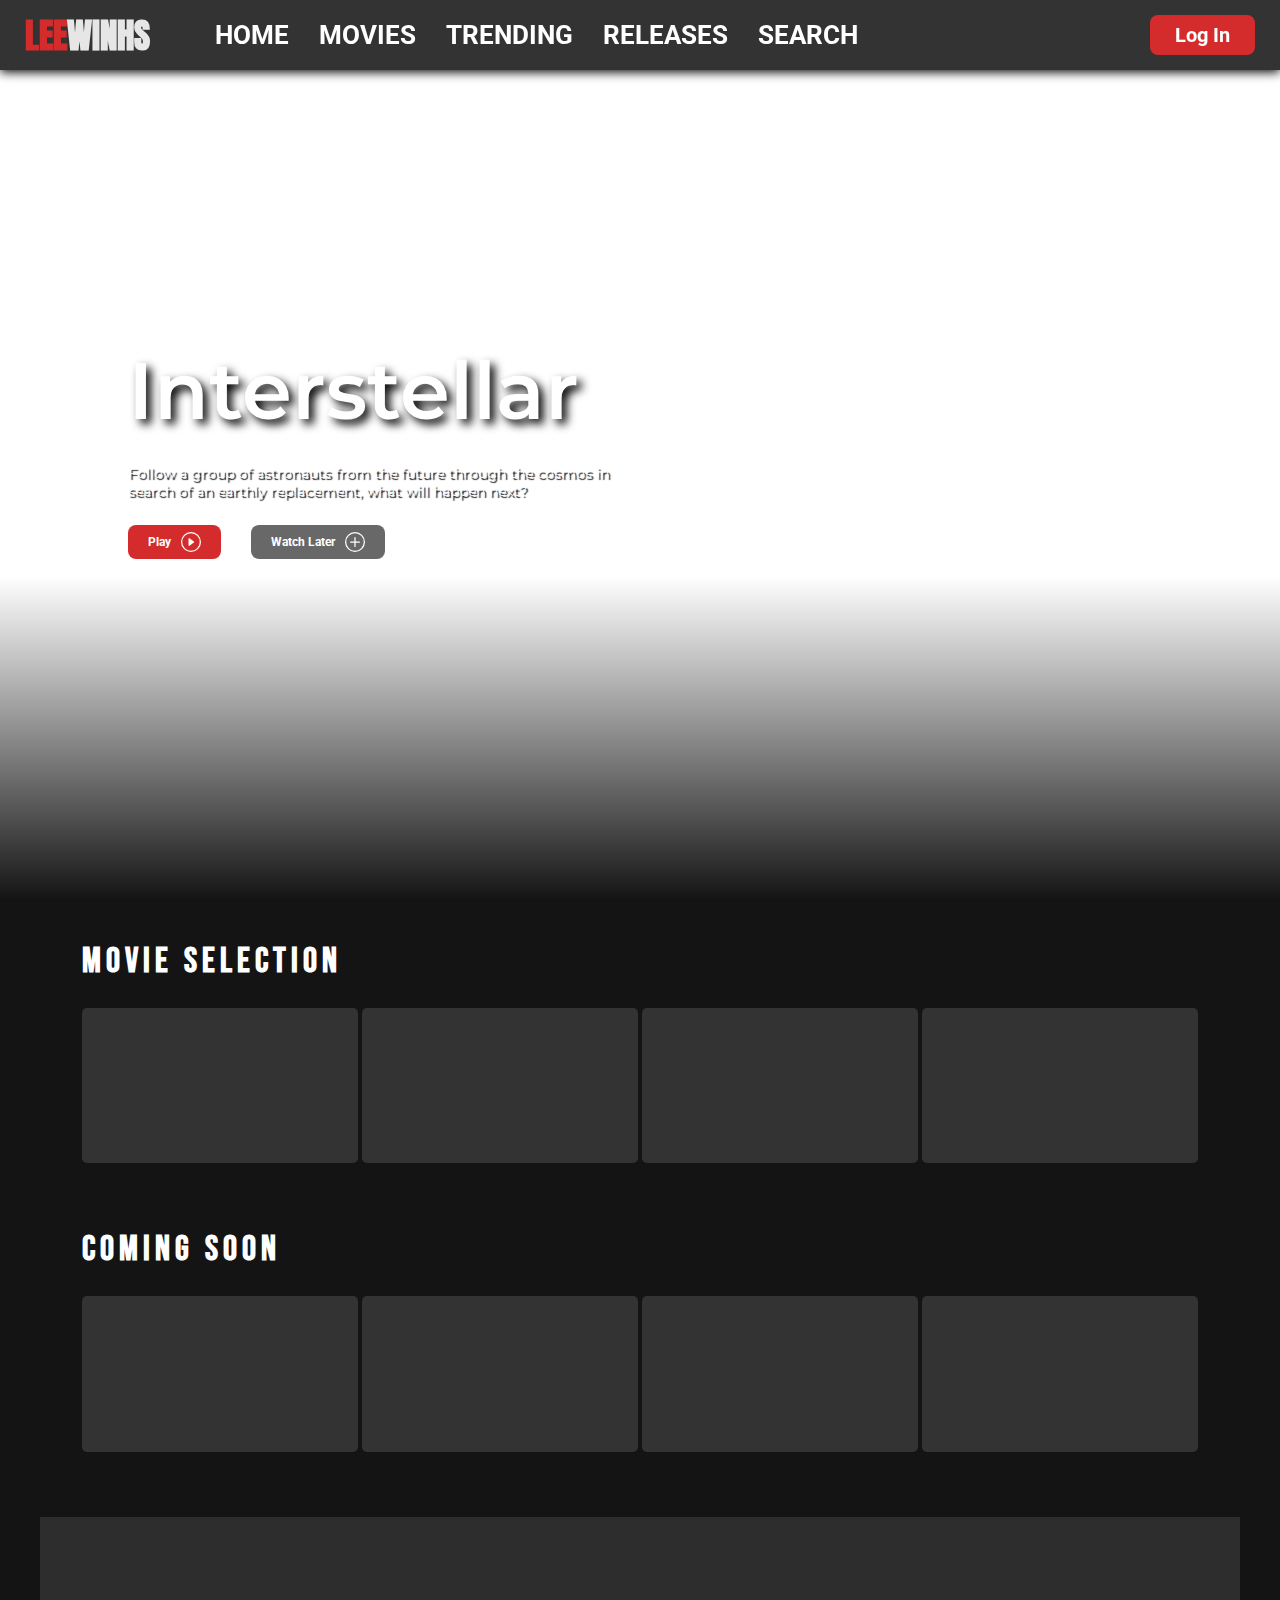
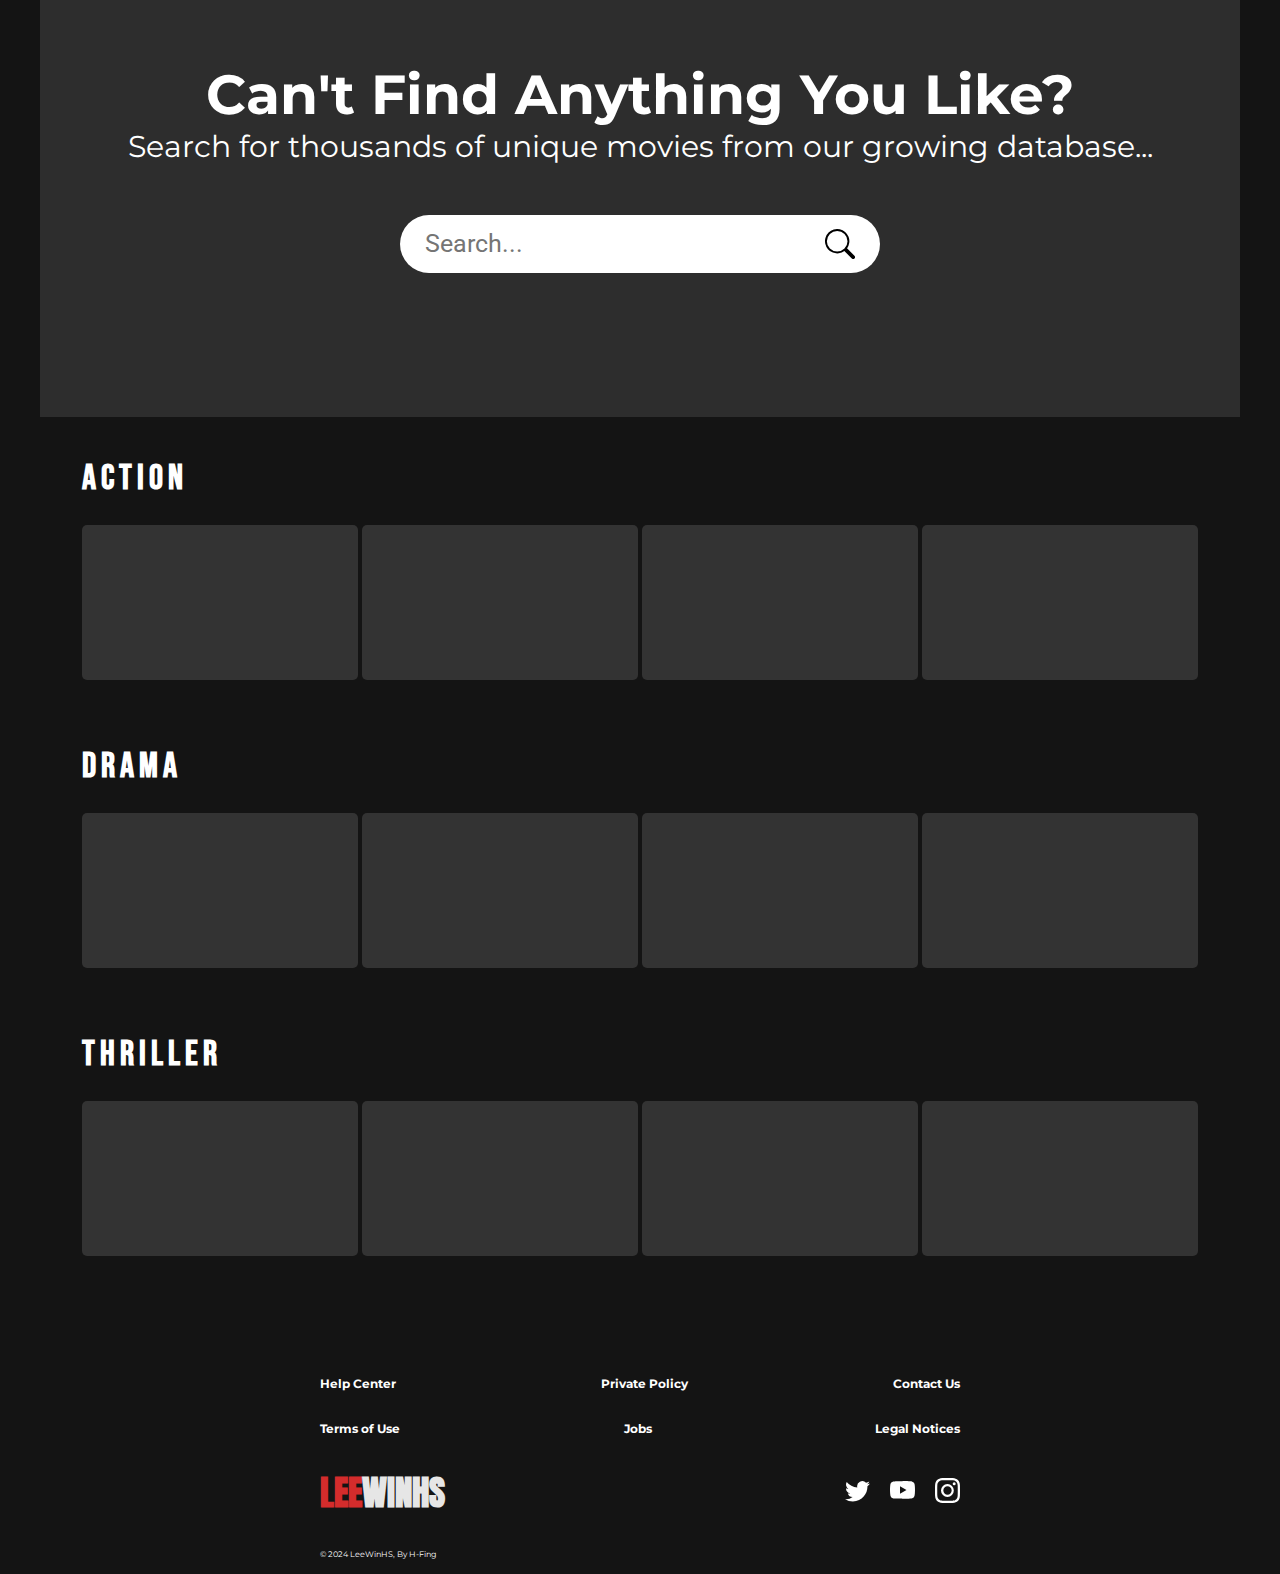
==== commit 93ab586a: "Update index.html" ====
--- a/index.html
+++ b/index.html
@@ -12,8 +12,8 @@
     <div class="content">
         <div class="header">
             <div class="brand">
-                <h1 class="red">FiRE</h1>
-                <h1 class="white">WATCH</h1>
+                <h1 class="red">LEE</h1>
+                <h1 class="white">WINHS</h1>
             </div>
             <div class="main-nav">
                 <a href="/" class="button-container">
@@ -36,7 +36,7 @@
                 <div class="button-container login">
                     <a href="login.html">
                         <h2>Log In</h2>
-                    
+                    </a>
                 </div>
             </div>
         </div>
@@ -121,8 +121,8 @@
             </div>
             <div class="btn-row">
                 <div class="brand">
-                    <h1 class="red">FiRE</h1>
-                    <h1 class="white">WATCH</h1>
+                    <h1 class="red">LEE</h1>
+                    <h1 class="white">WINHS</h1>
                 </div>
                 <div class="socials">
                     <a href=""><svg fill="currentColor" viewBox="0 0 16 16">
@@ -141,7 +141,7 @@
                 </div>
             </div>
             <div class="btn-row">
-                <p>© 2021 Firewatch, Inc.</p>
+                <p>© 2024 LeeWinHS, By H-Fing</p>
             </div>
         </div>
     </div>
@@ -161,4 +161,4 @@
     </div>
     <script src="app.js"></script>
 </body>
-</html>+</html>
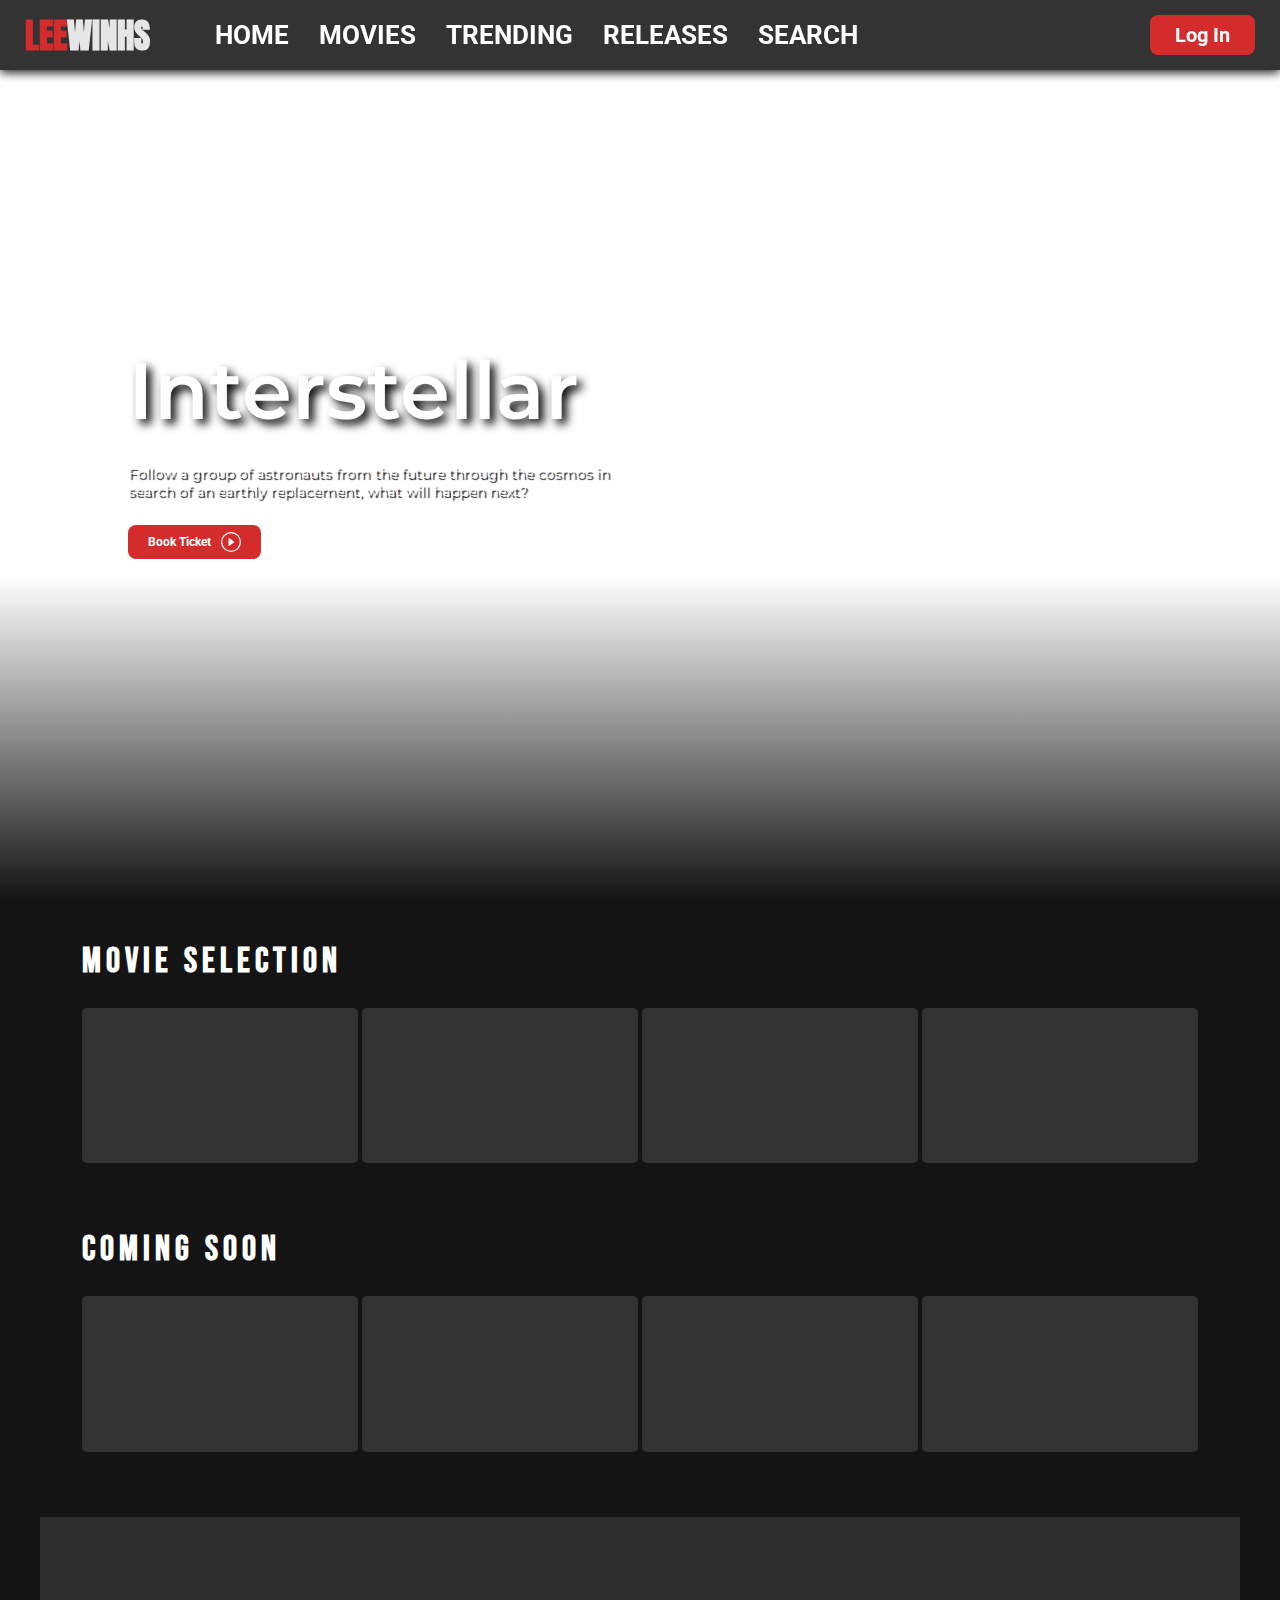
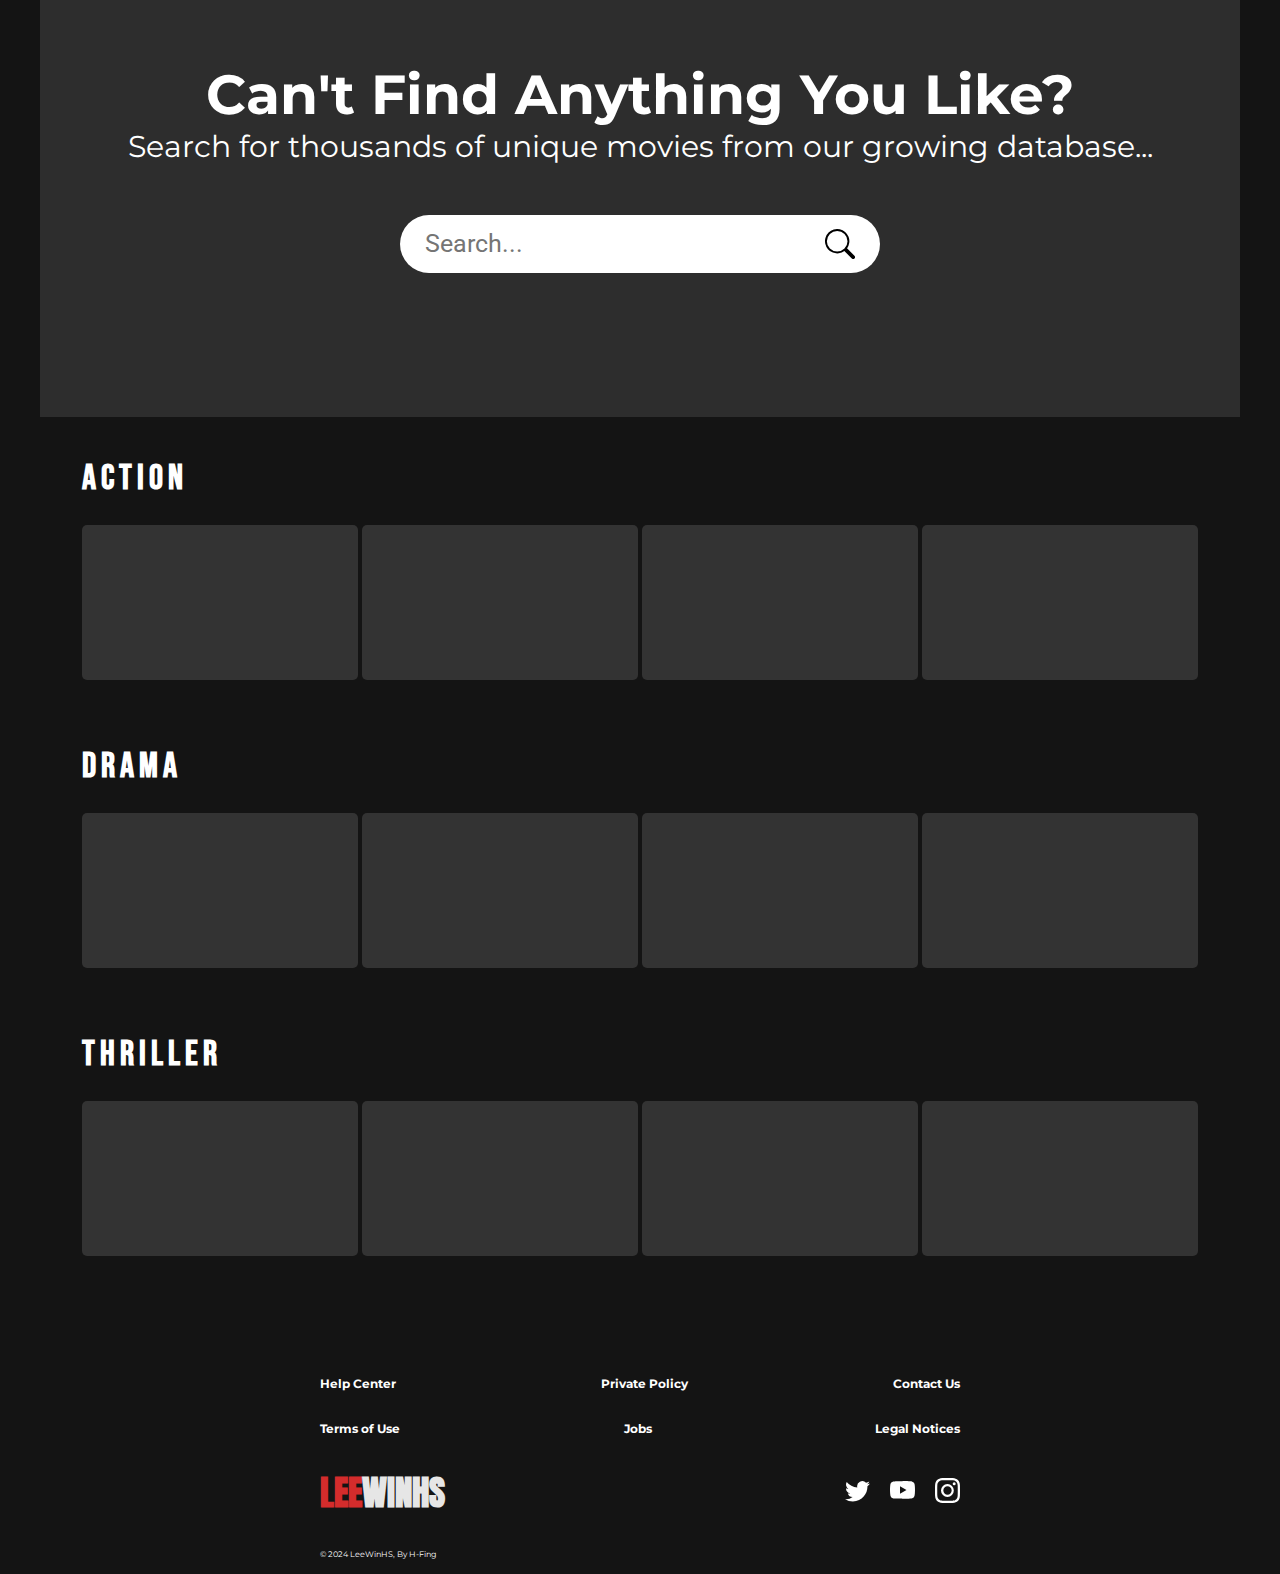
==== commit de9a0a9f: "Update" ====
--- a/index.html
+++ b/index.html
@@ -1,14 +1,17 @@
 <!DOCTYPE html>
 <html lang="en">
+
 <head>
     <meta charset="UTF-8">
     <meta name="viewport" content="width=device-width, initial-scale=1.0">
     <title>Document</title>
     <link rel="stylesheet" href="style.css">
-    
-    
+
+
 </head>
-<body onload="AddCarouselButtons(); CheckSizeAttributes(); AddCards(); MakeJumbotron(); CheckCards(); ResizeHeader();" onscroll="ScrollFunction();" onresize="CheckSizeAttributes(); CheckCards(); MakeJumbotron(); ResizeHeader();">
+
+<body onload="AddCarouselButtons(); CheckSizeAttributes(); AddCards(); MakeJumbotron(); CheckCards(); ResizeHeader();"
+    onscroll="ScrollFunction();" onresize="CheckSizeAttributes(); CheckCards(); MakeJumbotron(); ResizeHeader();">
     <div class="content">
         <div class="header">
             <div class="brand">
@@ -33,33 +36,31 @@
                 </a>
             </div>
             <div class="right-nav">
-                <div class="button-container login">
-                    <a href="login.html">
+                <a href="login.html">
+                    <div class="button-container login">
+
                         <h2>Log In</h2>
-                    </a>
-                </div>
+
+                    </div>
+                </a>
             </div>
         </div>
         <div class="top">
             <div class="image-container">
                 <div class="left-side">
                     <h1>Interstellar</h1>
-                    <p>Follow a group of astronauts from the future through the cosmos in search of an earthly replacement, what will happen next?</p>
+                    <p>Follow a group of astronauts from the future through the cosmos in search of an earthly
+                        replacement, what will happen next?</p>
                     <div class="button-section">
-                        <div class="watch">
-                            <h3>Play</h3>
+                        <div class="bookticket">
+                            <h3>Book Ticket</h3>
                             <svg fill="currentColor" viewBox="0 0 16 16">
                                 <path d="M8 15A7 7 0 1 1 8 1a7 7 0 0 1 0 14zm0 1A8 8 0 1 0 8 0a8 8 0 0 0 0 16z" />
-                                <path d="M6.271 5.055a.5.5 0 0 1 .52.038l3.5 2.5a.5.5 0 0 1 0 .814l-3.5 2.5A.5.5 0 0 1 6 10.5v-5a.5.5 0 0 1 .271-.445z" />
+                                <path
+                                    d="M6.271 5.055a.5.5 0 0 1 .52.038l3.5 2.5a.5.5 0 0 1 0 .814l-3.5 2.5A.5.5 0 0 1 6 10.5v-5a.5.5 0 0 1 .271-.445z" />
                             </svg>
                         </div>
-                        <div class="queue" onclick="ToggleWatchLater('Interstellar');">
-                            <h3>Watch Later</h3>
-                            <svg fill="currentColor" viewBox="0 0 16 16">
-                                <path d="M8 15A7 7 0 1 1 8 1a7 7 0 0 1 0 14zm0 1A8 8 0 1 0 8 0a8 8 0 0 0 0 16z" />
-                                <path d="M8 4a.5.5 0 0 1 .5.5v3h3a.5.5 0 0 1 0 1h-3v3a.5.5 0 0 1-1 0v-3h-3a.5.5 0 0 1 0-1h3v-3A.5.5 0 0 1 8 4z" />
-                            </svg>
-                        </div>
+
                     </div>
                 </div>
             </div>
@@ -84,7 +85,8 @@
                     <div class="input-area">
                         <input type="text" placeholder="Search..." />
                         <svg fill="currentColor" viewBox="0 0 16 16">
-                            <path d="M11.742 10.344a6.5 6.5 0 1 0-1.397 1.398h-.001c.03.04.062.078.098.115l3.85 3.85a1 1 0 0 0 1.415-1.414l-3.85-3.85a1.007 1.007 0 0 0-.115-.1zM12 6.5a5.5 5.5 0 1 1-11 0 5.5 5.5 0 0 1 11 0z" />
+                            <path
+                                d="M11.742 10.344a6.5 6.5 0 1 0-1.397 1.398h-.001c.03.04.062.078.098.115l3.85 3.85a1 1 0 0 0 1.415-1.414l-3.85-3.85a1.007 1.007 0 0 0-.115-.1zM12 6.5a5.5 5.5 0 1 1-11 0 5.5 5.5 0 0 1 11 0z" />
                         </svg>
                     </div>
                 </div>
@@ -126,16 +128,19 @@
                 </div>
                 <div class="socials">
                     <a href=""><svg fill="currentColor" viewBox="0 0 16 16">
-                            <path d="M5.026 15c6.038 0 9.341-5.003 9.341-9.334 0-.14 0-.282-.006-.422A6.685 6.685 0 0 0 16 3.542a6.658 6.658 0 0 1-1.889.518 3.301 3.301 0 0 0 1.447-1.817 6.533 6.533 0 0 1-2.087.793A3.286 3.286 0 0 0 7.875 6.03a9.325 9.325 0 0 1-6.767-3.429 3.289 3.289 0 0 0 1.018 4.382A3.323 3.323 0 0 1 .64 6.575v.045a3.288 3.288 0 0 0 2.632 3.218 3.203 3.203 0 0 1-.865.115 3.23 3.23 0 0 1-.614-.057 3.283 3.283 0 0 0 3.067 2.277A6.588 6.588 0 0 1 .78 13.58a6.32 6.32 0 0 1-.78-.045A9.344 9.344 0 0 0 5.026 15z" />
+                            <path
+                                d="M5.026 15c6.038 0 9.341-5.003 9.341-9.334 0-.14 0-.282-.006-.422A6.685 6.685 0 0 0 16 3.542a6.658 6.658 0 0 1-1.889.518 3.301 3.301 0 0 0 1.447-1.817 6.533 6.533 0 0 1-2.087.793A3.286 3.286 0 0 0 7.875 6.03a9.325 9.325 0 0 1-6.767-3.429 3.289 3.289 0 0 0 1.018 4.382A3.323 3.323 0 0 1 .64 6.575v.045a3.288 3.288 0 0 0 2.632 3.218 3.203 3.203 0 0 1-.865.115 3.23 3.23 0 0 1-.614-.057 3.283 3.283 0 0 0 3.067 2.277A6.588 6.588 0 0 1 .78 13.58a6.32 6.32 0 0 1-.78-.045A9.344 9.344 0 0 0 5.026 15z" />
                         </svg></a>
                     <a href="">
                         <svg fill="currentColor" viewBox="0 0 16 16">
-                            <path d="M8.051 1.999h.089c.822.003 4.987.033 6.11.335a2.01 2.01 0 0 1 1.415 1.42c.101.38.172.883.22 1.402l.01.104.022.26.008.104c.065.914.073 1.77.074 1.957v.075c-.001.194-.01 1.108-.082 2.06l-.008.105-.009.104c-.05.572-.124 1.14-.235 1.558a2.007 2.007 0 0 1-1.415 1.42c-1.16.312-5.569.334-6.18.335h-.142c-.309 0-1.587-.006-2.927-.052l-.17-.006-.087-.004-.171-.007-.171-.007c-1.11-.049-2.167-.128-2.654-.26a2.007 2.007 0 0 1-1.415-1.419c-.111-.417-.185-.986-.235-1.558L.09 9.82l-.008-.104A31.4 31.4 0 0 1 0 7.68v-.123c.002-.215.01-.958.064-1.778l.007-.103.003-.052.008-.104.022-.26.01-.104c.048-.519.119-1.023.22-1.402a2.007 2.007 0 0 1 1.415-1.42c.487-.13 1.544-.21 2.654-.26l.17-.007.172-.006.086-.003.171-.007A99.788 99.788 0 0 1 7.858 2h.193zM6.4 5.209v4.818l4.157-2.408L6.4 5.209z" />
+                            <path
+                                d="M8.051 1.999h.089c.822.003 4.987.033 6.11.335a2.01 2.01 0 0 1 1.415 1.42c.101.38.172.883.22 1.402l.01.104.022.26.008.104c.065.914.073 1.77.074 1.957v.075c-.001.194-.01 1.108-.082 2.06l-.008.105-.009.104c-.05.572-.124 1.14-.235 1.558a2.007 2.007 0 0 1-1.415 1.42c-1.16.312-5.569.334-6.18.335h-.142c-.309 0-1.587-.006-2.927-.052l-.17-.006-.087-.004-.171-.007-.171-.007c-1.11-.049-2.167-.128-2.654-.26a2.007 2.007 0 0 1-1.415-1.419c-.111-.417-.185-.986-.235-1.558L.09 9.82l-.008-.104A31.4 31.4 0 0 1 0 7.68v-.123c.002-.215.01-.958.064-1.778l.007-.103.003-.052.008-.104.022-.26.01-.104c.048-.519.119-1.023.22-1.402a2.007 2.007 0 0 1 1.415-1.42c.487-.13 1.544-.21 2.654-.26l.17-.007.172-.006.086-.003.171-.007A99.788 99.788 0 0 1 7.858 2h.193zM6.4 5.209v4.818l4.157-2.408L6.4 5.209z" />
                         </svg>
                     </a>
                     <a href="">
                         <svg fill="currentColor" viewBox="0 0 16 16">
-                            <path d="M8 0C5.829 0 5.556.01 4.703.048 3.85.088 3.269.222 2.76.42a3.917 3.917 0 0 0-1.417.923A3.927 3.927 0 0 0 .42 2.76C.222 3.268.087 3.85.048 4.7.01 5.555 0 5.827 0 8.001c0 2.172.01 2.444.048 3.297.04.852.174 1.433.372 1.942.205.526.478.972.923 1.417.444.445.89.719 1.416.923.51.198 1.09.333 1.942.372C5.555 15.99 5.827 16 8 16s2.444-.01 3.298-.048c.851-.04 1.434-.174 1.943-.372a3.916 3.916 0 0 0 1.416-.923c.445-.445.718-.891.923-1.417.197-.509.332-1.09.372-1.942C15.99 10.445 16 10.173 16 8s-.01-2.445-.048-3.299c-.04-.851-.175-1.433-.372-1.941a3.926 3.926 0 0 0-.923-1.417A3.911 3.911 0 0 0 13.24.42c-.51-.198-1.092-.333-1.943-.372C10.443.01 10.172 0 7.998 0h.003zm-.717 1.442h.718c2.136 0 2.389.007 3.232.046.78.035 1.204.166 1.486.275.373.145.64.319.92.599.28.28.453.546.598.92.11.281.24.705.275 1.485.039.843.047 1.096.047 3.231s-.008 2.389-.047 3.232c-.035.78-.166 1.203-.275 1.485a2.47 2.47 0 0 1-.599.919c-.28.28-.546.453-.92.598-.28.11-.704.24-1.485.276-.843.038-1.096.047-3.232.047s-2.39-.009-3.233-.047c-.78-.036-1.203-.166-1.485-.276a2.478 2.478 0 0 1-.92-.598 2.48 2.48 0 0 1-.6-.92c-.109-.281-.24-.705-.275-1.485-.038-.843-.046-1.096-.046-3.233 0-2.136.008-2.388.046-3.231.036-.78.166-1.204.276-1.486.145-.373.319-.64.599-.92.28-.28.546-.453.92-.598.282-.11.705-.24 1.485-.276.738-.034 1.024-.044 2.515-.045v.002zm4.988 1.328a.96.96 0 1 0 0 1.92.96.96 0 0 0 0-1.92zm-4.27 1.122a4.109 4.109 0 1 0 0 8.217 4.109 4.109 0 0 0 0-8.217zm0 1.441a2.667 2.667 0 1 1 0 5.334 2.667 2.667 0 0 1 0-5.334z" />
+                            <path
+                                d="M8 0C5.829 0 5.556.01 4.703.048 3.85.088 3.269.222 2.76.42a3.917 3.917 0 0 0-1.417.923A3.927 3.927 0 0 0 .42 2.76C.222 3.268.087 3.85.048 4.7.01 5.555 0 5.827 0 8.001c0 2.172.01 2.444.048 3.297.04.852.174 1.433.372 1.942.205.526.478.972.923 1.417.444.445.89.719 1.416.923.51.198 1.09.333 1.942.372C5.555 15.99 5.827 16 8 16s2.444-.01 3.298-.048c.851-.04 1.434-.174 1.943-.372a3.916 3.916 0 0 0 1.416-.923c.445-.445.718-.891.923-1.417.197-.509.332-1.09.372-1.942C15.99 10.445 16 10.173 16 8s-.01-2.445-.048-3.299c-.04-.851-.175-1.433-.372-1.941a3.926 3.926 0 0 0-.923-1.417A3.911 3.911 0 0 0 13.24.42c-.51-.198-1.092-.333-1.943-.372C10.443.01 10.172 0 7.998 0h.003zm-.717 1.442h.718c2.136 0 2.389.007 3.232.046.78.035 1.204.166 1.486.275.373.145.64.319.92.599.28.28.453.546.598.92.11.281.24.705.275 1.485.039.843.047 1.096.047 3.231s-.008 2.389-.047 3.232c-.035.78-.166 1.203-.275 1.485a2.47 2.47 0 0 1-.599.919c-.28.28-.546.453-.92.598-.28.11-.704.24-1.485.276-.843.038-1.096.047-3.232.047s-2.39-.009-3.233-.047c-.78-.036-1.203-.166-1.485-.276a2.478 2.478 0 0 1-.92-.598 2.48 2.48 0 0 1-.6-.92c-.109-.281-.24-.705-.275-1.485-.038-.843-.046-1.096-.046-3.233 0-2.136.008-2.388.046-3.231.036-.78.166-1.204.276-1.486.145-.373.319-.64.599-.92.28-.28.546-.453.92-.598.282-.11.705-.24 1.485-.276.738-.034 1.024-.044 2.515-.045v.002zm4.988 1.328a.96.96 0 1 0 0 1.92.96.96 0 0 0 0-1.92zm-4.27 1.122a4.109 4.109 0 1 0 0 8.217 4.109 4.109 0 0 0 0-8.217zm0 1.441a2.667 2.667 0 1 1 0 5.334 2.667 2.667 0 0 1 0-5.334z" />
                         </svg>
                     </a>
                 </div>
@@ -149,16 +154,20 @@
     <div class="watch-later-modal">
         <h3>Added <a href="#" class="movie"></a> to your <a href="#" class="playlist">WATCH LATER</a> playlist!</h3>
         <div class="side-buttons">
-            <svg fill="currentColor" viewBox="0 0 16 16" onclick="alert('Removed item from the Watch Later playlist'); ToggleWatchLater('', false);">
+            <svg fill="currentColor" viewBox="0 0 16 16"
+                onclick="alert('Removed item from the Watch Later playlist'); ToggleWatchLater('', false);">
                 <path fill-rule="evenodd" d="M8 3a5 5 0 1 1-4.546 2.914.5.5 0 0 0-.908-.417A6 6 0 1 0 8 2v1z" />
-                <path d="M8 4.466V.534a.25.25 0 0 0-.41-.192L5.23 2.308a.25.25 0 0 0 0 .384l2.36 1.966A.25.25 0 0 0 8 4.466z" />
+                <path
+                    d="M8 4.466V.534a.25.25 0 0 0-.41-.192L5.23 2.308a.25.25 0 0 0 0 .384l2.36 1.966A.25.25 0 0 0 8 4.466z" />
             </svg>
             <svg fill="currentColor" viewBox="0 0 16 16" onclick="ToggleWatchLater('', false);">
-                <path d="M4.646 4.646a.5.5 0 0 1 .708 0L8 7.293l2.646-2.647a.5.5 0 0 1 .708.708L8.707 8l2.647 2.646a.5.5 0 0 1-.708.708L8 8.707l-2.646 2.647a.5.5 0 0 1-.708-.708L7.293 8 4.646 5.354a.5.5 0 0 1 0-.708z" />
+                <path
+                    d="M4.646 4.646a.5.5 0 0 1 .708 0L8 7.293l2.646-2.647a.5.5 0 0 1 .708.708L8.707 8l2.647 2.646a.5.5 0 0 1-.708.708L8 8.707l-2.646 2.647a.5.5 0 0 1-.708-.708L7.293 8 4.646 5.354a.5.5 0 0 1 0-.708z" />
             </svg>
 
         </div>
     </div>
     <script src="app.js"></script>
 </body>
-</html>
+
+</html>--- a/style.css
+++ b/style.css
@@ -313,13 +313,13 @@
     padding-left: 10px;
 }
 
-.top .watch,
+.top .bookticket,
 .top .queue {
     padding: 10px 25px;
     border-radius: 8px;
 }
 
-.watch {
+.bookticket {
     color: white;
     display: flex;
     background-color: var(--red);
@@ -332,7 +332,7 @@
     margin-left: 30px;
 }
 
-.watch:hover {
+.bookticket:hover {
     background-color: var(--red-selected);
     cursor: pointer;
 }
@@ -609,7 +609,7 @@
     border: 2px solid #878585;
 }
 
-.card .watch {
+.card .bookticket {
     padding: 7px;
     border-radius: 50px;
     border: 2px solid var(--red);
@@ -860,7 +860,7 @@
         min-width: 20px;
     }
 
-    .top .watch,
+    .top .bookticket,
     .top .queue {
         padding: 7px 20px;
     }
@@ -1088,7 +1088,7 @@
     }
 
     .card .queue,
-    .card .watch,
+    .card .bookticket,
     .card .star {
         padding: 4px;
     }
